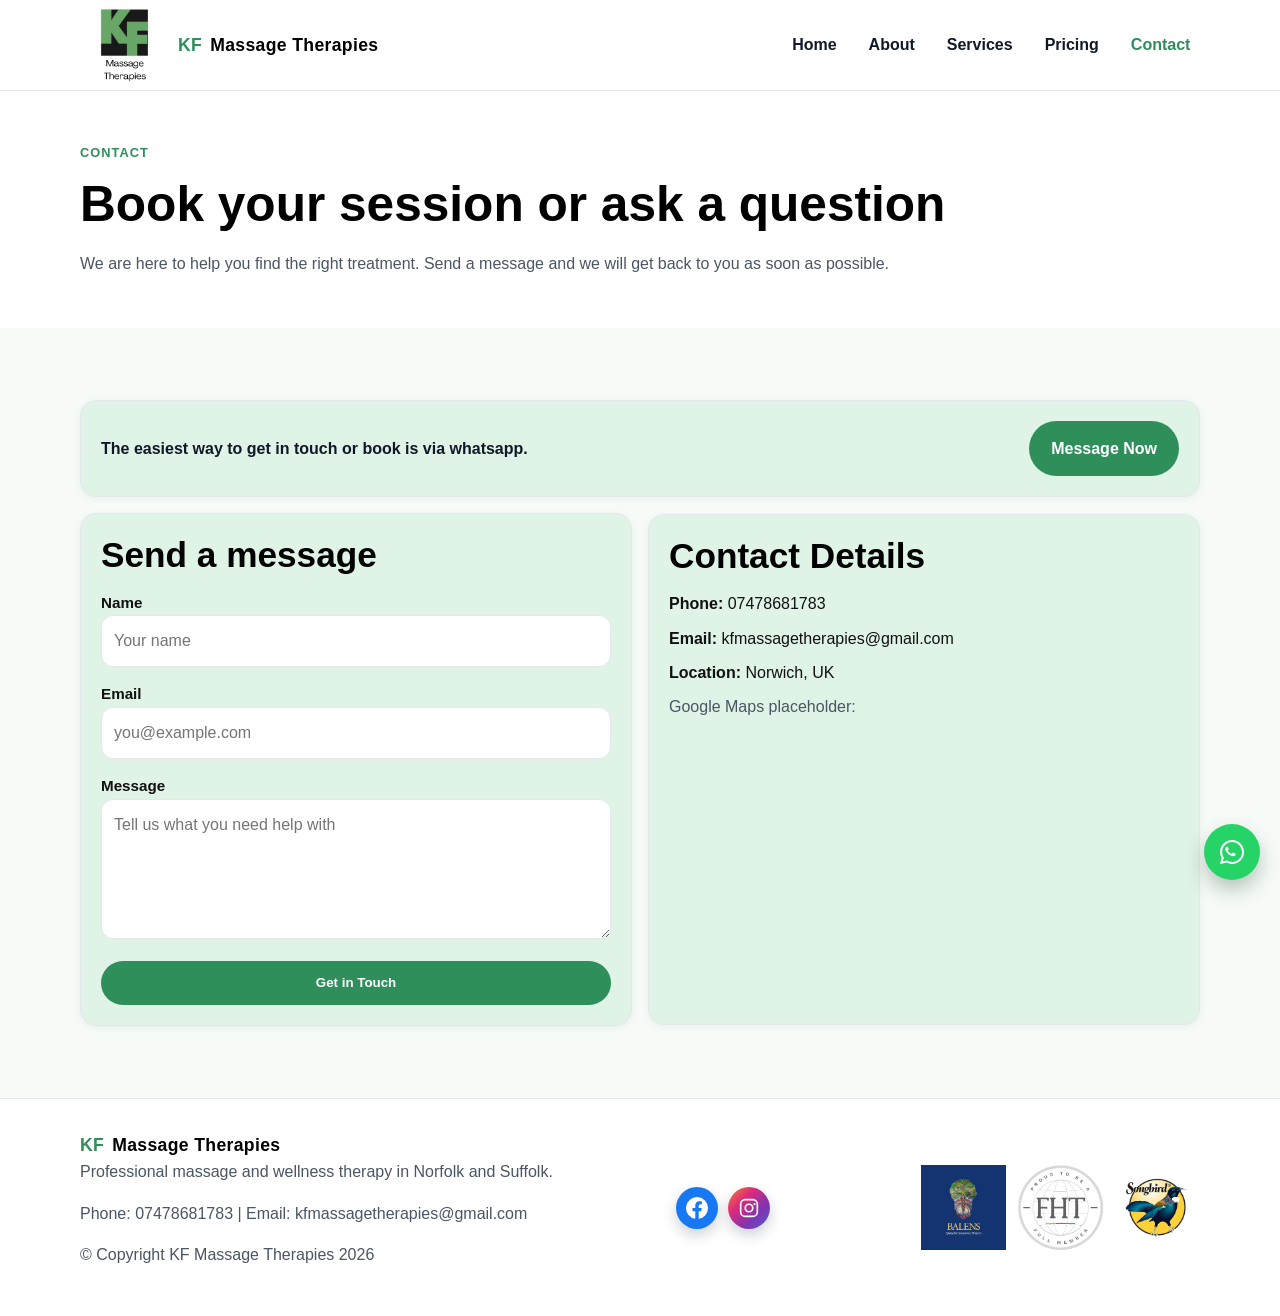
==== contact.html @ a772cd02 "kf massage massage" ====
<!doctype html>
<html lang="en-GB">
  <head>
    <meta charset="UTF-8" />
    <meta name="viewport" content="width=device-width, initial-scale=1.0" />
    <title>Contact | KF Massage Therapies</title>
    <meta
      name="description"
      content="Contact KF Massage Therapies to book a session or ask any questions about treatments."
    />
    <link rel="canonical" href="https://kfmassagetherapies.co.uk/contact.html" />
    <link rel="icon" type="image/x-icon" href="favicon.ico" />
    <link rel="icon" type="image/svg+xml" href="favicon.svg" />
    <link rel="icon" type="image/png" sizes="96x96" href="favicon-96x96.png" />
    <link rel="apple-touch-icon" sizes="180x180" href="apple-touch-icon.png" />
    <link rel="manifest" href="site.webmanifest" />
    <meta property="og:type" content="website" />
    <meta property="og:site_name" content="KF Massage Therapies" />
    <meta property="og:title" content="Contact | KF Massage Therapies" />
    <meta
      property="og:description"
      content="Contact KF Massage Therapies to book a session or ask any questions about treatments."
    />
    <meta property="og:url" content="https://kfmassagetherapies.co.uk/contact.html" />
    <meta
      property="og:image"
      content="https://kfmassagetherapies.co.uk/apple-touch-icon.png"
    />
    <meta name="twitter:card" content="summary_large_image" />
    <meta name="twitter:title" content="Contact | KF Massage Therapies" />
    <meta
      name="twitter:description"
      content="Contact KF Massage Therapies to book a session or ask any questions about treatments."
    />
    <meta
      name="twitter:image"
      content="https://kfmassagetherapies.co.uk/apple-touch-icon.png"
    />
    <link rel="stylesheet" href="styles.css" />
  </head>
  <body>
    <header class="site-header">
      <div class="container nav-wrap">
        <a class="logo" href="index.html"
          ><img class="logo-mark" src="logo.jpg" alt="KF Massage Therapies logo" />
          <span class="brand-kf">KF</span> <span class="brand-name">Massage Therapies</span></a
        >
        <button class="menu-toggle" aria-label="Toggle navigation menu" aria-expanded="false">
          <span></span><span></span><span></span>
        </button>
        <ul class="nav-links">
          <li><a href="index.html">Home</a></li>
          <li><a href="about.html">About</a></li>
          <li class="nav-item-with-submenu">
            <a class="services-parent-link" href="services.html">Services</a>
            <ul class="submenu">
              <li><a href="sports-massage.html">Sports Massage</a></li>
              <li><a href="deep-tissue-massage.html">Deep Tissue Massage</a></li>
              <li><a href="indian-head-massage.html">Indian Head Massage</a></li>
              <li><a href="dry-cupping-therapy.html">Dry Cupping Therapy</a></li>
              <li><a href="lymphoedema-management.html">Lymphoedema Management</a></li>
              <li><a href="traditional-thai-foot-massage.html">Traditional Thai Foot Massage</a></li>
            </ul>
          </li>
          <li><a href="pricing.html">Pricing</a></li>
          <li><a class="active" href="contact.html">Contact</a></li>
        </ul>
      </div>
    </header>

    <main>
      <section class="hero">
        <div class="container">
          <span class="eyebrow reveal">Contact</span>
          <h1 class="reveal">Book your session or ask a question</h1>
          <p class="reveal">
            We are here to help you find the right treatment. Send a message and we will get back
            to you as soon as possible.
          </p>
        </div>
      </section>

      <section class="section section-soft">
        <div class="container">
          <article class="card reveal contact-whatsapp-card">
            <p class="contact-whatsapp-text">The easiest way to get in touch or book is via whatsapp.</p>
            <a class="btn btn-primary" href="https://wa.me/447478681783" target="_blank" rel="noopener noreferrer"
              >Message Now</a
            >
          </article>
          <div class="grid grid-2">
          <div class="card reveal">
            <h2>Send a message</h2>
            <form action="#" method="post">
              <div>
                <label for="name">Name</label>
                <input id="name" name="name" type="text" placeholder="Your name" required />
              </div>
              <div>
                <label for="email">Email</label>
                <input
                  id="email"
                  name="email"
                  type="email"
                  placeholder="you@example.com"
                  required
                />
              </div>
              <div>
                <label for="message">Message</label>
                <textarea
                  id="message"
                  name="message"
                  placeholder="Tell us what you need help with"
                  required
                ></textarea>
              </div>
              <button class="btn btn-primary" type="submit">Get in Touch</button>
            </form>
          </div>

          <aside class="card reveal">
            <h2>Contact Details</h2>
            <ul class="contact-list">
              <li><strong>Phone:</strong> 07478681783</li>
              <li><strong>Email:</strong> kfmassagetherapies@gmail.com</li>
              <li><strong>Location:</strong> Norwich, UK</li>
            </ul>
            <p>Google Maps placeholder:</p>
            <iframe
              class="map-embed"
              title="Google Maps location placeholder"
              loading="lazy"
              referrerpolicy="no-referrer-when-downgrade"
              src="https://www.google.com/maps?q=Norwich+UK&output=embed"
            ></iframe>
          </aside>
          </div>
        </div>
      </section>

    </main>

    <footer class="site-footer">
      <div class="container footer-grid">
        <div>
          <a class="logo" href="index.html"
            ><span class="brand-kf">KF</span> <span class="brand-name">Massage Therapies</span></a
          >
          <p>Professional massage and wellness therapy in Norfolk and Suffolk.</p>
          <p>Phone: 07478681783 | Email: kfmassagetherapies@gmail.com</p>
          <p>&copy; Copyright KF Massage Therapies 2026</p>
        </div>
        <div class="footer-social">
          <a
            class="social-link facebook"
            href="https://www.facebook.com/KFMassageTherapies/"
            target="_blank"
            rel="noopener noreferrer"
            aria-label="Visit KF Massage Therapies on Facebook"
          >
            <svg viewBox="0 0 24 24" aria-hidden="true" focusable="false">
              <path
                fill="currentColor"
                d="M24 12a12 12 0 1 0-13.88 11.86v-8.39H7.08V12h3.04V9.36c0-3 1.79-4.66 4.53-4.66 1.31 0 2.68.23 2.68.23v2.95h-1.51c-1.49 0-1.95.93-1.95 1.87V12h3.32l-.53 3.47h-2.79v8.39A12 12 0 0 0 24 12z"
              ></path>
            </svg>
          </a>
          <a
            class="social-link instagram"
            href="https://www.instagram.com/kfmassagetherapies"
            target="_blank"
            rel="noopener noreferrer"
            aria-label="Visit KF Massage Therapies on Instagram"
          >
            <svg viewBox="0 0 24 24" aria-hidden="true" focusable="false">
              <path
                fill="currentColor"
                d="M7.75 2h8.5A5.75 5.75 0 0 1 22 7.75v8.5A5.75 5.75 0 0 1 16.25 22h-8.5A5.75 5.75 0 0 1 2 16.25v-8.5A5.75 5.75 0 0 1 7.75 2zm0 1.8A3.95 3.95 0 0 0 3.8 7.75v8.5a3.95 3.95 0 0 0 3.95 3.95h8.5a3.95 3.95 0 0 0 3.95-3.95v-8.5a3.95 3.95 0 0 0-3.95-3.95h-8.5z"
              ></path>
              <path
                fill="currentColor"
                d="M12 7a5 5 0 1 1 0 10 5 5 0 0 1 0-10zm0 1.8A3.2 3.2 0 1 0 12 15.2 3.2 3.2 0 0 0 12 8.8zM18 6.6a1.2 1.2 0 1 1 0 2.4 1.2 1.2 0 0 1 0-2.4z"
              ></path>
            </svg>
          </a>
        </div>
        <div class="footer-badges">
          <img src="balenslogo.webp" alt="Balens logo" />
          <img src="fhtlogo.png" alt="FHT logo" />
          <img src="songbirdlogo.webp" alt="Songbird logo" />
        </div>
      </div>
    </footer>

    <script src="script.js"></script>
  </body>
</html>
---- styles.css ----
:root {
  --bg: #ffffff;
  --surface: #f7fbf8;
  --text: #111111;
  --muted: #4b5563;
  --accent: #2f8f5b;
  --accent-dark: #256f47;
  --border: #e5e7eb;
  --shadow: 0 10px 24px rgba(17, 24, 39, 0.08);
  --radius: 16px;
  --max-width: 1120px;
}

*,
*::before,
*::after {
  box-sizing: border-box;
}

html {
  scroll-behavior: smooth;
}

body {
  margin: 0;
  font-family: "Inter", "Segoe UI", Roboto, Arial, sans-serif;
  background: var(--bg);
  color: var(--text);
  line-height: 1.6;
}

img {
  max-width: 100%;
  display: block;
}

a {
  color: var(--accent);
  text-decoration: none;
  transition: color 0.25s ease;
}

a:hover {
  color: var(--accent-dark);
}

.container {
  width: min(100% - 2rem, var(--max-width));
  margin-inline: auto;
}

.section {
  padding: 4.5rem 0;
}

.section-soft {
  background: var(--surface);
}

h1,
h2,
h3 {
  color: #000000;
  line-height: 1.2;
  margin-top: 0;
}

h1 {
  font-size: clamp(2rem, 6vw, 3.1rem);
  margin-bottom: 1rem;
}

.hero-title-small {
  font-size: clamp(1.6rem, 4.8vw, 2.35rem);
}

h2 {
  font-size: clamp(1.6rem, 4vw, 2.2rem);
  margin-bottom: 0.85rem;
}

h3 {
  font-size: 1.2rem;
  margin-bottom: 0.5rem;
}

p {
  margin-top: 0;
  color: var(--muted);
}

.eyebrow {
  display: inline-block;
  margin-bottom: 0.75rem;
  color: var(--accent);
  font-weight: 700;
  letter-spacing: 0.08em;
  text-transform: uppercase;
  font-size: 0.8rem;
}

.btn {
  display: inline-block;
  padding: 0.8rem 1.25rem;
  border-radius: 999px;
  border: 2px solid transparent;
  font-weight: 600;
  transition: transform 0.2s ease, box-shadow 0.2s ease, background-color 0.2s ease;
  cursor: pointer;
}

.btn-primary {
  background: var(--accent);
  color: #ffffff;
}

.btn-primary:hover {
  background: var(--accent-dark);
  color: #ffffff;
  transform: translateY(-1px);
  box-shadow: 0 8px 18px rgba(37, 111, 71, 0.28);
}

.btn-outline {
  background: transparent;
  border-color: var(--accent);
  color: var(--accent);
}

.btn-outline:hover {
  background: rgba(47, 143, 91, 0.1);
  transform: translateY(-1px);
}

.site-header {
  position: sticky;
  top: 0;
  z-index: 20;
  background: rgba(255, 255, 255, 0.95);
  backdrop-filter: blur(8px);
  border-bottom: 1px solid var(--border);
}

.nav-wrap {
  display: flex;
  align-items: center;
  justify-content: space-between;
  min-height: 72px;
}

.logo {
  color: #000;
  font-size: 1.1rem;
  font-weight: 800;
  letter-spacing: 0.02em;
  display: inline-flex;
  align-items: center;
  gap: 0.5rem;
}

.logo-mark {
  width: 90px;
  height: 90px;
  object-fit: contain;
  border-radius: 8px;
}

.logo .brand-kf {
  color: var(--accent);
}

.logo .brand-name {
  color: #000;
}

.menu-toggle {
  border: 0;
  background: transparent;
  padding: 0.35rem;
  display: inline-flex;
  flex-direction: column;
  gap: 0.25rem;
}

.menu-toggle span {
  width: 25px;
  height: 2px;
  border-radius: 2px;
  background: #111827;
}

.nav-links {
  list-style: none;
  margin: 0;
  padding: 0;
  position: absolute;
  left: 0;
  right: 0;
  top: 72px;
  background: #ffffff;
  border-bottom: 1px solid var(--border);
  display: none;
}

.nav-links.open {
  display: block;
}

.nav-links a {
  display: block;
  padding: 0.95rem 1rem;
  font-weight: 600;
  color: #111827;
}

.nav-item-with-submenu {
  position: relative;
}

.submenu-toggle {
  display: none;
}

.submenu {
  list-style: none;
  margin: 0;
  padding: 0;
  display: none;
  background: #f8fbf9;
  border-top: 1px solid var(--border);
}

.submenu.open {
  display: block;
}

.submenu a {
  padding-left: 1.8rem;
  font-size: 0.95rem;
}

.nav-links a:hover,
.nav-links a.active {
  color: var(--accent);
}

.hero {
  padding: 3rem 0 2.2rem;
}

.hero-grid {
  display: grid;
  gap: 1.5rem;
}

.hero-card {
  background: linear-gradient(140deg, #eef8f1, #f8fbff);
  border: 1px solid var(--border);
  border-radius: var(--radius);
  box-shadow: var(--shadow);
  padding: 1.6rem;
  transition: background-color 0.25s ease, transform 0.25s ease;
}

.hero-card:hover {
  background: #c4e8d1;
  transform: translateY(-2px);
}

.cta-row {
  display: flex;
  flex-wrap: wrap;
  gap: 0.75rem;
  margin-top: 1.3rem;
}

.grid {
  display: grid;
  gap: 1rem;
}

.grid-2 {
  grid-template-columns: 1fr;
}

.grid-3 {
  grid-template-columns: 1fr;
}

.card {
  border: 1px solid var(--border);
  border-radius: var(--radius);
  background: #dff3e6;
  padding: 1.25rem;
  box-shadow: 0 2px 8px rgba(15, 23, 42, 0.05);
  transition: transform 0.25s ease, box-shadow 0.25s ease;
}

.card:hover {
  background: #c4e8d1;
  transform: translateY(-4px);
  box-shadow: var(--shadow);
}

.icon {
  width: 46px;
  height: 46px;
  display: grid;
  place-items: center;
  border-radius: 12px;
  background: rgba(47, 143, 91, 0.12);
  color: var(--accent-dark);
  margin-bottom: 0.8rem;
  font-weight: 700;
}

.pricing-table {
  display: grid;
  gap: 1rem;
}

.price-card {
  border: 1px solid var(--border);
  border-radius: var(--radius);
  background: #dff3e6;
  padding: 1.2rem;
  box-shadow: 0 2px 8px rgba(15, 23, 42, 0.05);
  transition: transform 0.25s ease, box-shadow 0.25s ease, background-color 0.25s ease;
}

.price-card:hover {
  background: #c4e8d1;
  transform: translateY(-4px);
  box-shadow: var(--shadow);
}

.price {
  font-size: 1.8rem;
  font-weight: 800;
  color: #000;
}

.contact-list {
  list-style: none;
  margin: 0;
  padding: 0;
}

.contact-list li {
  margin-bottom: 0.55rem;
}

form {
  display: grid;
  gap: 0.9rem;
}

label {
  font-weight: 600;
  font-size: 0.95rem;
}

input,
textarea {
  width: 100%;
  border: 1px solid var(--border);
  border-radius: 12px;
  font: inherit;
  padding: 0.75rem;
}

input:focus,
textarea:focus {
  outline: 2px solid rgba(47, 143, 91, 0.3);
  border-color: var(--accent);
}

textarea {
  min-height: 140px;
  resize: vertical;
}

.map-embed {
  border: 0;
  width: 100%;
  min-height: 260px;
  border-radius: var(--radius);
}

.contact-whatsapp-card {
  margin-bottom: 1rem;
  display: flex;
  align-items: center;
  justify-content: space-between;
  gap: 0.75rem;
}

.contact-whatsapp-text {
  margin: 0;
  font-size: 1rem;
  color: #111827;
  font-weight: 600;
}

@media (max-width: 620px) {
  .contact-whatsapp-card {
    flex-wrap: wrap;
  }

  .contact-whatsapp-text {
    font-size: 0.95rem;
  }
}

.cta-banner {
  border-radius: var(--radius);
  background: linear-gradient(120deg, #1f7c4a, #3ea56d);
  color: #fff;
  padding: 2rem;
  box-shadow: var(--shadow);
}

.cta-banner p {
  color: rgba(255, 255, 255, 0.9);
}

.site-footer {
  border-top: 1px solid var(--border);
  padding: 2rem 0;
}

.footer-grid {
  display: grid;
  gap: 1rem;
}

.footer-links a {
  margin-right: 0.8rem;
  font-weight: 600;
}

.footer-badges {
  display: flex;
  align-items: center;
  justify-content: flex-start;
  flex-wrap: wrap;
  gap: 0.75rem;
}

.footer-badges img {
  height: 85px;
  width: auto;
  object-fit: contain;
}

.footer-social {
  display: flex;
  align-items: center;
  gap: 0.6rem;
}

.social-link {
  width: 42px;
  height: 42px;
  border-radius: 50%;
  display: grid;
  place-items: center;
  color: #ffffff;
  box-shadow: 0 6px 14px rgba(17, 24, 39, 0.2);
  transition: transform 0.2s ease, box-shadow 0.2s ease, opacity 0.2s ease;
}

.social-link svg {
  width: 22px;
  height: 22px;
}

.social-link.facebook {
  background: #1877f2;
}

.social-link.instagram {
  background: linear-gradient(135deg, #f58529, #dd2a7b, #8134af, #515bd4);
}

.social-link:hover {
  transform: translateY(-2px);
  box-shadow: 0 10px 18px rgba(17, 24, 39, 0.26);
  opacity: 0.95;
}

.reveal {
  opacity: 0;
  transform: translateY(16px);
  transition: opacity 0.65s ease, transform 0.65s ease;
}

.reveal.visible {
  opacity: 1;
  transform: translateY(0);
}

@media (max-width: 759px) {
  .logo-mark {
    width: 56px;
    height: 56px;
  }

  .footer-badges img {
    height: 52px;
  }
}

.whatsapp-float {
  position: fixed;
  right: 1rem;
  bottom: 1rem;
  z-index: 30;
  background: #25d366;
  color: #ffffff;
  width: 56px;
  height: 56px;
  display: grid;
  place-items: center;
  border-radius: 50%;
  box-shadow: 0 10px 20px rgba(10, 60, 30, 0.28);
  transition: transform 0.2s ease, box-shadow 0.2s ease, background-color 0.2s ease;
}

.whatsapp-float svg {
  width: 30px;
  height: 30px;
}

.whatsapp-float:hover {
  background: #1fb85a;
  color: #ffffff;
  transform: translateY(-2px);
  box-shadow: 0 12px 24px rgba(10, 60, 30, 0.34);
}

@media (min-width: 760px) {
  .menu-toggle {
    display: none;
  }

  .nav-links {
    position: static;
    display: flex;
    gap: 0.8rem;
    border: 0;
    background: transparent;
  }

  .nav-links a {
    padding: 0.4rem 0.6rem;
  }

  .submenu {
    position: absolute;
    min-width: 270px;
    top: 100%;
    left: 0;
    background: #ffffff;
    border: 1px solid var(--border);
    border-radius: 12px;
    box-shadow: var(--shadow);
    padding: 0.35rem 0;
  }

  .submenu a {
    padding: 0.45rem 0.75rem;
    font-size: 0.92rem;
  }

  .nav-item-with-submenu:hover .submenu,
  .nav-item-with-submenu:focus-within .submenu {
    display: block;
  }

  .hero-grid,
  .grid-2 {
    grid-template-columns: repeat(2, minmax(0, 1fr));
    align-items: center;
  }

  .grid-3,
  .pricing-table {
    grid-template-columns: repeat(3, minmax(0, 1fr));
  }

  .footer-grid {
    grid-template-columns: 1.4fr auto 1fr;
    align-items: center;
  }

  .footer-social {
    justify-content: center;
  }

  .footer-badges {
    justify-content: flex-end;
  }

  .whatsapp-float {
    right: 1.25rem;
    bottom: 1.25rem;
  }

  .lymphoedema-layout.grid-2 {
    align-items: stretch;
  }
}

.lymphoedema-copy p,
.lymphoedema-copy li {
  color: #111111;
}

.about-profile-grid {
  align-items: start;
}

.lymphoedema-media {
  display: flex;
  flex-direction: column;
  gap: 1rem;
  min-height: 100%;
}

.lymphoedema-media-frame {
  flex: 1 1 0;
  min-height: 0;
  overflow: hidden;
  border-radius: 12px;
  min-height: 160px;
}

.lymphoedema-media-frame img {
  width: 100%;
  height: 100%;
  object-fit: cover;
  object-position: center;
}

@media (min-width: 760px) {
  .lymphoedema-media-frame {
    min-height: 0;
  }
}
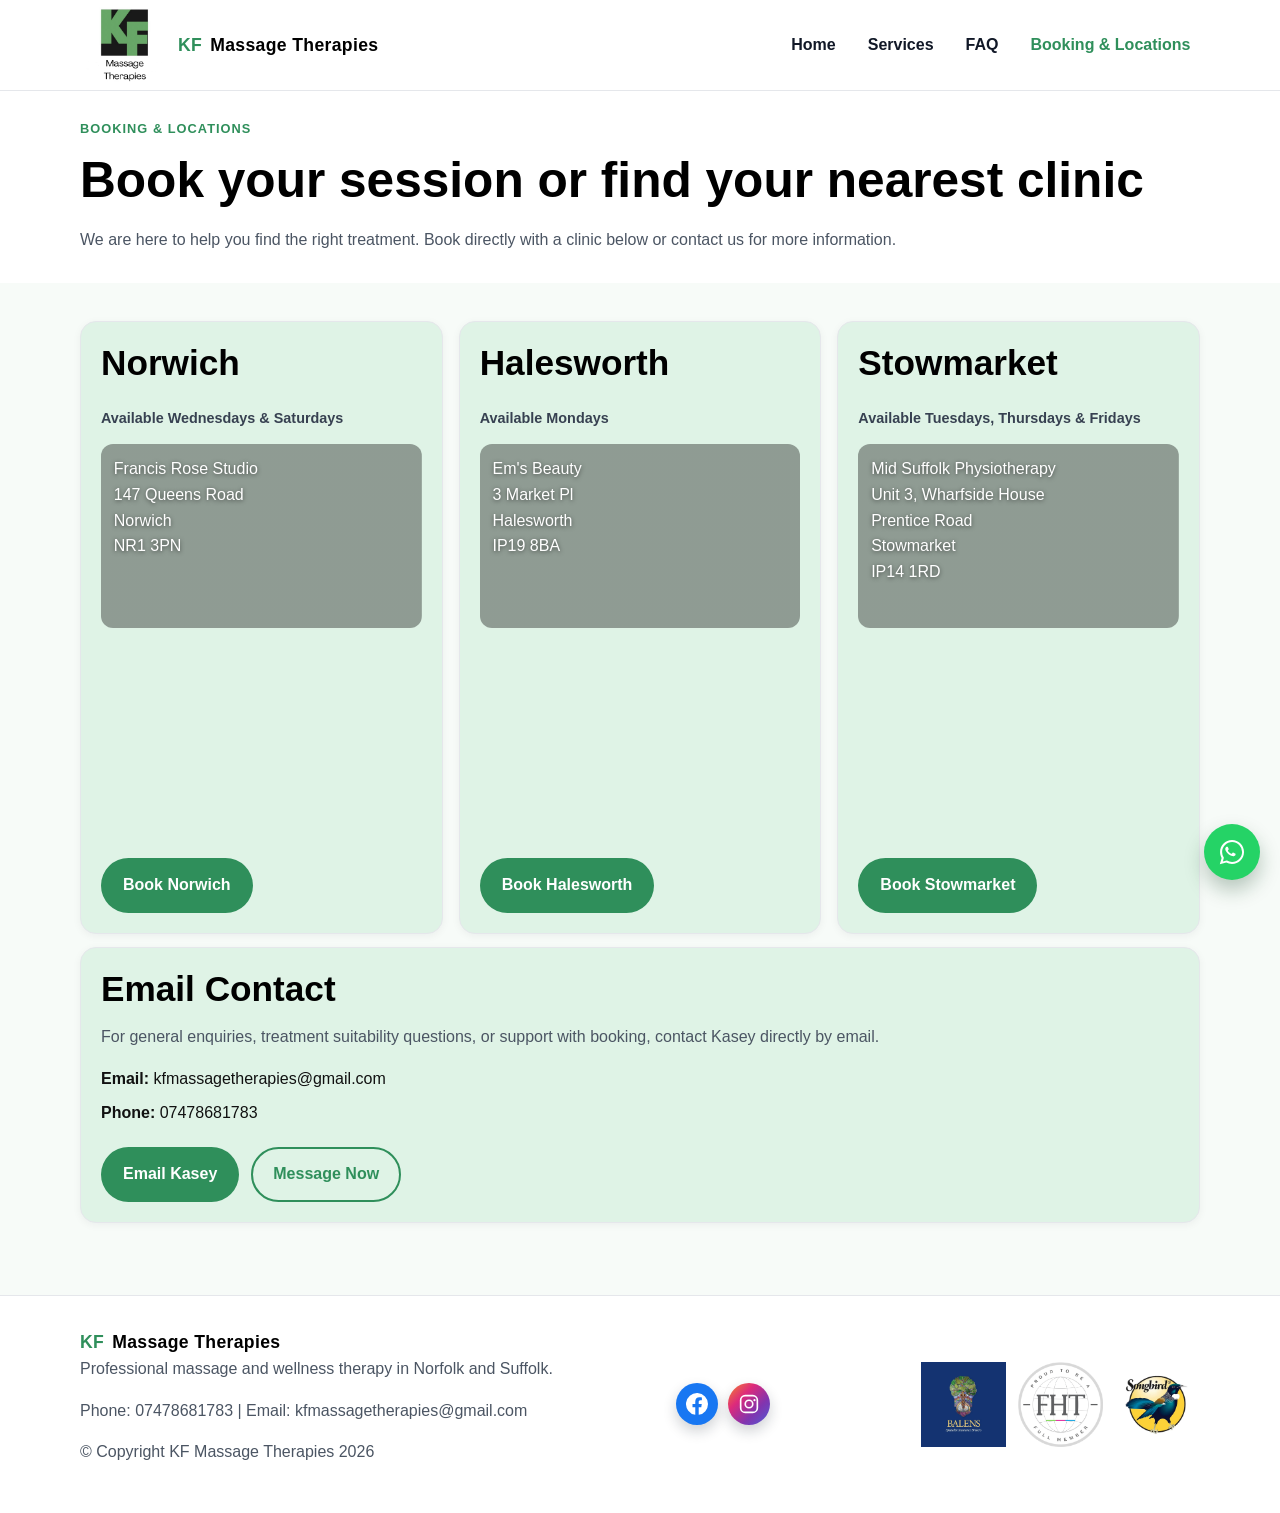
==== commit 562bcce5: "kasey website update" ====
--- a/contact.html
+++ b/contact.html
@@ -3,10 +3,10 @@
   <head>
     <meta charset="UTF-8" />
     <meta name="viewport" content="width=device-width, initial-scale=1.0" />
-    <title>Contact | KF Massage Therapies</title>
+    <title>Booking &amp; Locations | KF Massage Therapies</title>
     <meta
       name="description"
-      content="Contact KF Massage Therapies to book a session or ask any questions about treatments."
+      content="Booking and locations for KF Massage Therapies in Norwich, Halesworth, and Stowmarket."
     />
     <link rel="canonical" href="https://kfmassagetherapies.co.uk/contact.html" />
     <link rel="icon" type="image/x-icon" href="favicon.ico" />
@@ -16,10 +16,10 @@
     <link rel="manifest" href="site.webmanifest" />
     <meta property="og:type" content="website" />
     <meta property="og:site_name" content="KF Massage Therapies" />
-    <meta property="og:title" content="Contact | KF Massage Therapies" />
+    <meta property="og:title" content="Booking &amp; Locations | KF Massage Therapies" />
     <meta
       property="og:description"
-      content="Contact KF Massage Therapies to book a session or ask any questions about treatments."
+      content="Booking and locations for KF Massage Therapies in Norwich, Halesworth, and Stowmarket."
     />
     <meta property="og:url" content="https://kfmassagetherapies.co.uk/contact.html" />
     <meta
@@ -27,10 +27,10 @@
       content="https://kfmassagetherapies.co.uk/apple-touch-icon.png"
     />
     <meta name="twitter:card" content="summary_large_image" />
-    <meta name="twitter:title" content="Contact | KF Massage Therapies" />
+    <meta name="twitter:title" content="Booking &amp; Locations | KF Massage Therapies" />
     <meta
       name="twitter:description"
-      content="Contact KF Massage Therapies to book a session or ask any questions about treatments."
+      content="Booking and locations for KF Massage Therapies in Norwich, Halesworth, and Stowmarket."
     />
     <meta
       name="twitter:image"
@@ -50,7 +50,7 @@
         </button>
         <ul class="nav-links">
           <li><a href="index.html">Home</a></li>
-          <li><a href="about.html">About</a></li>
+          
           <li class="nav-item-with-submenu">
             <a class="services-parent-link" href="services.html">Services</a>
             <ul class="submenu">
@@ -62,8 +62,8 @@
               <li><a href="traditional-thai-foot-massage.html">Traditional Thai Foot Massage</a></li>
             </ul>
           </li>
-          <li><a href="pricing.html">Pricing</a></li>
-          <li><a class="active" href="contact.html">Contact</a></li>
+          <li><a href="faq.html">FAQ</a></li>
+          <li><a class="active" href="contact.html">Booking &amp; Locations</a></li>
         </ul>
       </div>
     </header>
@@ -71,71 +71,116 @@
     <main>
       <section class="hero">
         <div class="container">
-          <span class="eyebrow reveal">Contact</span>
-          <h1 class="reveal">Book your session or ask a question</h1>
+          <span class="eyebrow reveal">Booking &amp; Locations</span>
+          <h1 class="reveal">Book your session or find your nearest clinic</h1>
           <p class="reveal">
-            We are here to help you find the right treatment. Send a message and we will get back
-            to you as soon as possible.
+            We are here to help you find the right treatment. Book directly with a clinic below or
+            contact us for more information.
           </p>
         </div>
       </section>
 
       <section class="section section-soft">
         <div class="container">
-          <article class="card reveal contact-whatsapp-card">
-            <p class="contact-whatsapp-text">The easiest way to get in touch or book is via whatsapp.</p>
-            <a class="btn btn-primary" href="https://wa.me/447478681783" target="_blank" rel="noopener noreferrer"
-              >Message Now</a
-            >
+          <div class="grid grid-3">
+            <article class="card reveal location-card">
+              <h2>Norwich</h2>
+              <p class="location-availability">Available Wednesdays &amp; Saturdays</p>
+              <p class="location-address location-address-norwich">
+                Francis Rose Studio<br />
+                147 Queens Road<br />
+                Norwich<br />
+                NR1 3PN
+              </p>
+              <iframe
+                class="map-embed location-map"
+                title="Map for Norwich clinic location"
+                loading="lazy"
+                referrerpolicy="no-referrer-when-downgrade"
+                src="https://www.google.com/maps?q=147+Queens+Road+Norwich+NR1+3PN&output=embed"
+              ></iframe>
+              <a
+                class="btn btn-primary"
+                href="https://www.treatwell.co.uk/place/francis-rose-studio/"
+                target="_blank"
+                rel="noopener noreferrer"
+                >Book Norwich</a
+              >
+            </article>
+
+            <article class="card reveal location-card">
+              <h2>Halesworth</h2>
+              <p class="location-availability">Available Mondays</p>
+              <p class="location-address location-address-halesworth">
+                Em's Beauty<br />
+                3 Market Pl<br />
+                Halesworth<br />
+                IP19 8BA
+              </p>
+              <iframe
+                class="map-embed location-map"
+                title="Map for Halesworth clinic location"
+                loading="lazy"
+                referrerpolicy="no-referrer-when-downgrade"
+                src="https://www.google.com/maps?q=3+Market+Place+Halesworth+IP19+8BA&output=embed"
+              ></iframe>
+              <a
+                class="btn btn-primary"
+                href="https://emsbeautyx.setmore.com/"
+                target="_blank"
+                rel="noopener noreferrer"
+                >Book Halesworth</a
+              >
+            </article>
+
+            <article class="card reveal location-card">
+              <h2>Stowmarket</h2>
+              <p class="location-availability">Available Tuesdays, Thursdays &amp; Fridays</p>
+              <p class="location-address location-address-stowmarket">
+                Mid Suffolk Physiotherapy<br />
+                Unit 3, Wharfside House<br />
+                Prentice Road<br />
+                Stowmarket<br />
+                IP14 1RD
+              </p>
+              <iframe
+                class="map-embed location-map"
+                title="Map for Stowmarket clinic location"
+                loading="lazy"
+                referrerpolicy="no-referrer-when-downgrade"
+                src="https://www.google.com/maps?q=Unit+3+Wharfside+House+Prentice+Road+Stowmarket+IP14+1RD&output=embed"
+              ></iframe>
+              <a
+                class="btn btn-primary"
+                href="https://www.midsuffolkphysiotherapy.co.uk/book-an-appointment/"
+                target="_blank"
+                rel="noopener noreferrer"
+                >Book Stowmarket</a
+              >
+            </article>
+          </div>
+
+          <article class="card reveal contact-email-card">
+            <h2>Email Contact</h2>
+            <p>
+              For general enquiries, treatment suitability questions, or support with booking,
+              contact Kasey directly by email.
+            </p>
+            <ul class="contact-list">
+              <li><strong>Email:</strong> kfmassagetherapies@gmail.com</li>
+              <li><strong>Phone:</strong> 07478681783</li>
+            </ul>
+            <div class="cta-row">
+              <a class="btn btn-primary" href="mailto:kfmassagetherapies@gmail.com">Email Kasey</a>
+              <a
+                class="btn btn-outline"
+                href="https://wa.me/447478681783"
+                target="_blank"
+                rel="noopener noreferrer"
+                >Message Now</a
+              >
+            </div>
           </article>
-          <div class="grid grid-2">
-          <div class="card reveal">
-            <h2>Send a message</h2>
-            <form action="#" method="post">
-              <div>
-                <label for="name">Name</label>
-                <input id="name" name="name" type="text" placeholder="Your name" required />
-              </div>
-              <div>
-                <label for="email">Email</label>
-                <input
-                  id="email"
-                  name="email"
-                  type="email"
-                  placeholder="you@example.com"
-                  required
-                />
-              </div>
-              <div>
-                <label for="message">Message</label>
-                <textarea
-                  id="message"
-                  name="message"
-                  placeholder="Tell us what you need help with"
-                  required
-                ></textarea>
-              </div>
-              <button class="btn btn-primary" type="submit">Get in Touch</button>
-            </form>
-          </div>
-
-          <aside class="card reveal">
-            <h2>Contact Details</h2>
-            <ul class="contact-list">
-              <li><strong>Phone:</strong> 07478681783</li>
-              <li><strong>Email:</strong> kfmassagetherapies@gmail.com</li>
-              <li><strong>Location:</strong> Norwich, UK</li>
-            </ul>
-            <p>Google Maps placeholder:</p>
-            <iframe
-              class="map-embed"
-              title="Google Maps location placeholder"
-              loading="lazy"
-              referrerpolicy="no-referrer-when-downgrade"
-              src="https://www.google.com/maps?q=Norwich+UK&output=embed"
-            ></iframe>
-          </aside>
-          </div>
         </div>
       </section>
 
--- a/styles.css
+++ b/styles.css
@@ -53,6 +53,10 @@
   padding: 4.5rem 0;
 }
 
+main > .hero + .section {
+  padding-top: 2.4rem;
+}
+
 .section-soft {
   background: var(--surface);
 }
@@ -245,7 +249,7 @@
 }
 
 .hero {
-  padding: 3rem 0 2.2rem;
+  padding: 1.5rem 0 0.9rem;
 }
 
 .hero-grid {
@@ -385,6 +389,131 @@
   width: 100%;
   min-height: 260px;
   border-radius: var(--radius);
+}
+
+.location-card {
+  display: flex;
+  flex-direction: column;
+  gap: 0.75rem;
+}
+
+.location-availability {
+  margin: -0.2rem 0 0.1rem;
+  font-size: 0.9rem;
+  color: #374151;
+  font-weight: 600;
+}
+
+.location-map {
+  min-height: 190px;
+}
+
+.location-card .btn {
+  margin-top: auto;
+  align-self: flex-start;
+}
+
+.contact-email-card {
+  margin-top: 0.85rem;
+}
+
+.location-address {
+  min-height: 11.5rem;
+  color: #ffffff;
+  padding: 0.8rem;
+  border-radius: 12px;
+  background-size: cover;
+  background-position: center;
+  background-repeat: no-repeat;
+  overflow: hidden;
+  text-shadow: 0 1px 4px rgba(0, 0, 0, 0.55);
+}
+
+.location-address-norwich {
+  background-image: linear-gradient(rgba(0, 0, 0, 0.36), rgba(0, 0, 0, 0.36)),
+    url("images/massage-in-norwich.webp");
+  background-position: center bottom;
+}
+
+.location-address-halesworth {
+  background-image: linear-gradient(rgba(0, 0, 0, 0.36), rgba(0, 0, 0, 0.36)),
+    url("images/massage-in-halesworth.webp");
+}
+
+.location-address-stowmarket {
+  background-image: linear-gradient(rgba(0, 0, 0, 0.36), rgba(0, 0, 0, 0.36)),
+    url("images/massage-in-stowmarket.webp");
+}
+
+.services-page .service-bg-card {
+  color: #ffffff;
+  background-size: cover;
+  background-position: center;
+  background-repeat: no-repeat;
+  text-shadow: 0 1px 4px rgba(0, 0, 0, 0.6);
+  min-height: 285px;
+  display: flex;
+  flex-direction: column;
+}
+
+.services-page .services-overview-grid {
+  align-items: stretch;
+}
+
+.services-page .service-bg-card h2,
+.services-page .service-bg-card p {
+  color: #ffffff;
+}
+
+.services-page .service-card-link {
+  display: block;
+  color: inherit;
+  text-decoration: none;
+  height: 100%;
+}
+
+.services-page .service-card-link:hover {
+  color: inherit;
+}
+
+.services-page .service-sports {
+  background-image: linear-gradient(rgba(0, 0, 0, 0.42), rgba(0, 0, 0, 0.42)),
+    url("images/blading.webp");
+}
+
+.services-page .service-deep {
+  background-image: linear-gradient(rgba(0, 0, 0, 0.42), rgba(0, 0, 0, 0.42)),
+    url("images/deep-tissue-massage.webp");
+}
+
+.services-page .service-indian {
+  background-image: linear-gradient(rgba(0, 0, 0, 0.42), rgba(0, 0, 0, 0.42)),
+    url("images/indian-head-massage.webp");
+}
+
+.services-page .service-cupping {
+  background-image: linear-gradient(rgba(0, 0, 0, 0.42), rgba(0, 0, 0, 0.42)),
+    url("images/dry-cupping-therapy.webp");
+}
+
+.services-page .service-lymphoedema {
+  background-image: linear-gradient(rgba(0, 0, 0, 0.42), rgba(0, 0, 0, 0.42)),
+    url("images/manual-lymphatic-drainage.webp");
+}
+
+.services-page .service-thai {
+  background-image: linear-gradient(rgba(0, 0, 0, 0.42), rgba(0, 0, 0, 0.42)),
+    url("images/thai-foot-massage.webp");
+}
+
+@media (max-width: 759px) {
+  .location-address {
+    min-height: auto;
+  }
+
+  .services-page .service-bg-card {
+    min-height: 235px;
+  }
 }
 
 .contact-whatsapp-card {
@@ -584,6 +713,10 @@
     align-items: center;
   }
 
+  .hero-grid.hero-grid-single {
+    grid-template-columns: 1fr;
+  }
+
   .grid-3,
   .pricing-table {
     grid-template-columns: repeat(3, minmax(0, 1fr));
@@ -618,7 +751,78 @@
 }
 
 .about-profile-grid {
-  align-items: start;
+  align-items: stretch;
+}
+
+.about-profile-grid > .card {
+  height: 100%;
+}
+
+.about-profile-card {
+  display: flex;
+  flex-direction: column;
+}
+
+.about-profile-actions {
+  display: flex;
+  flex-wrap: wrap;
+  gap: 0.75rem;
+  margin-top: 0.35rem;
+}
+
+.about-profile-image-card {
+  padding: 0;
+  overflow: hidden;
+}
+
+.about-profile-image {
+  width: 100%;
+  height: 100%;
+  object-fit: cover;
+}
+
+.home-services-overview {
+  align-items: stretch;
+}
+
+.home-services-list-card {
+  display: flex;
+  flex-direction: column;
+  gap: 1rem;
+}
+
+.home-services-list {
+  margin: 0;
+  padding-left: 1.2rem;
+  display: flex;
+  flex-direction: column;
+  gap: 0.45rem;
+}
+
+.home-services-list li {
+  color: #111111;
+  font-weight: 600;
+  font-size: 1.08rem;
+  line-height: 1.45;
+}
+
+.home-services-list-card .btn {
+  align-self: flex-start;
+  margin-top: auto;
+}
+
+.home-services-image-card {
+  padding: 0;
+  overflow: hidden;
+}
+
+.home-services-image {
+  width: 100%;
+  height: 100%;
+  min-height: 240px;
+  max-height: 340px;
+  object-fit: cover;
+  object-position: center;
 }
 
 .lymphoedema-media {
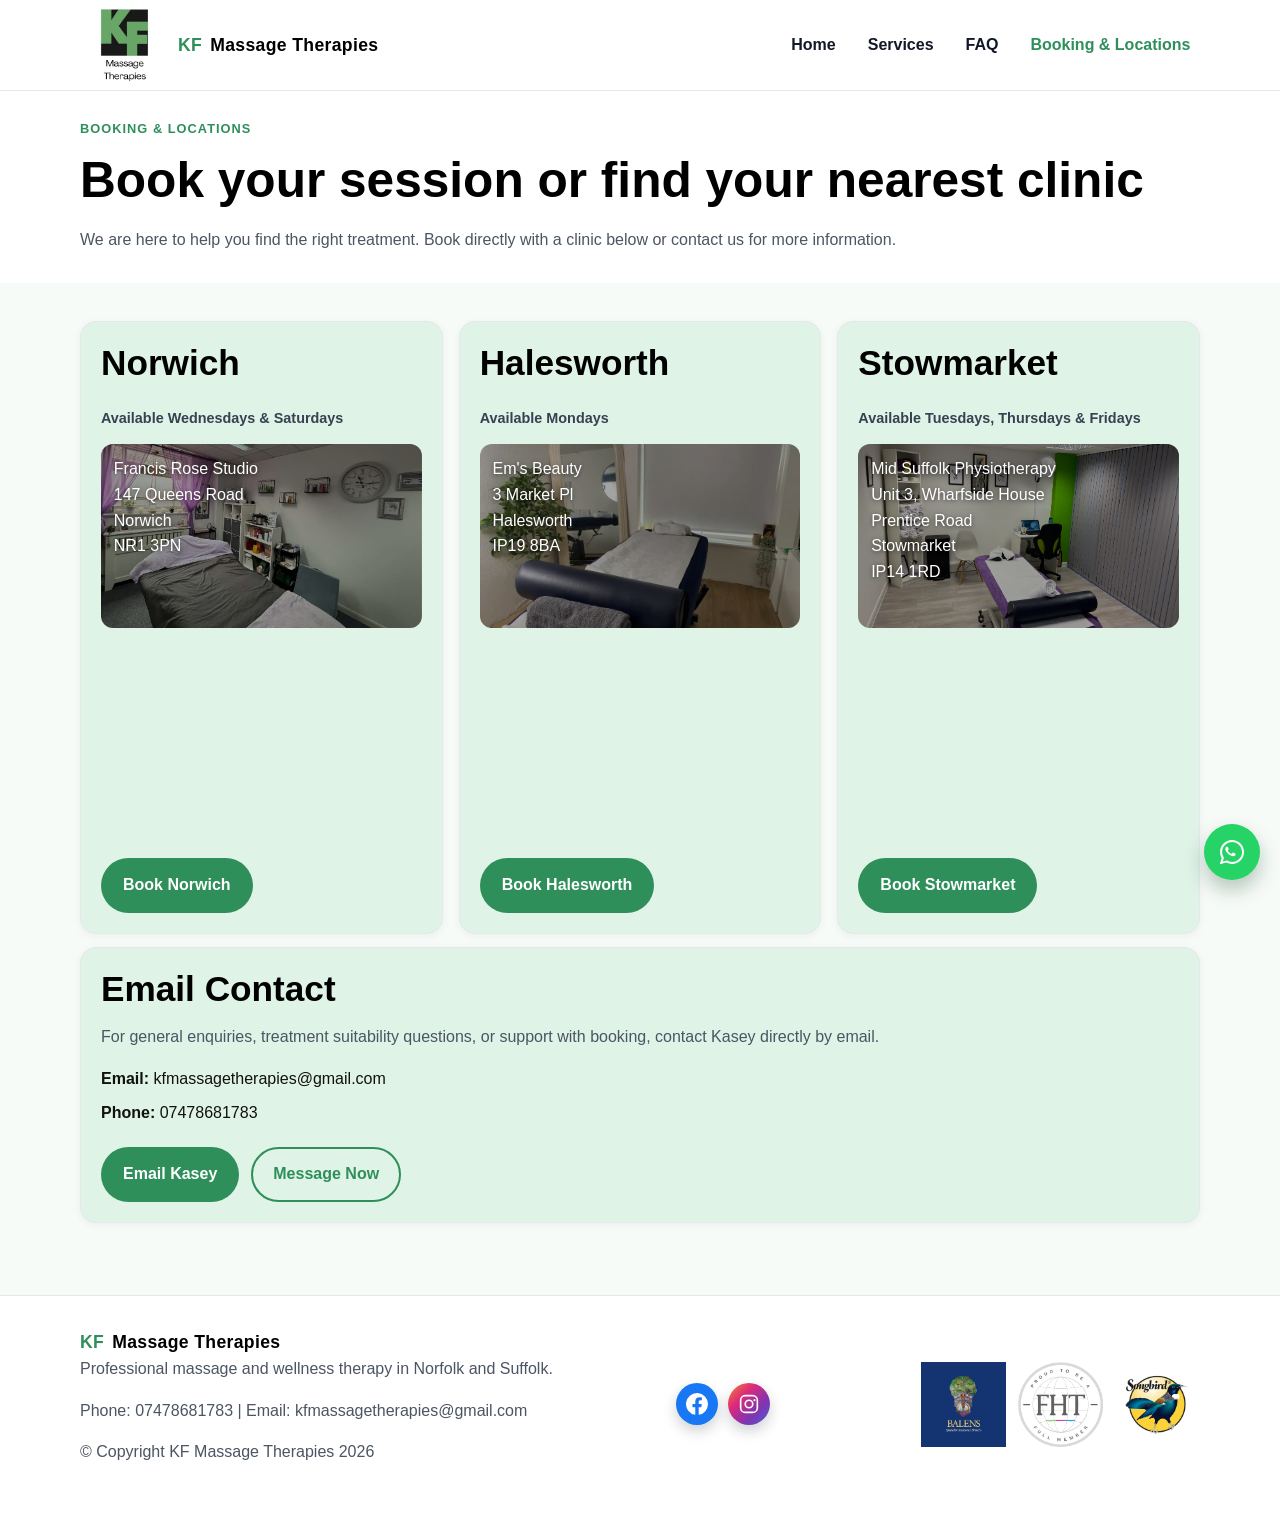
==== commit e86ac305: "kasey" ====
--- a/contact.html
+++ b/contact.html
@@ -24,7 +24,7 @@
     <meta property="og:url" content="https://kfmassagetherapies.co.uk/contact.html" />
     <meta
       property="og:image"
-      content="https://kfmassagetherapies.co.uk/apple-touch-icon.png"
+      content="https://kfmassagetherapies.co.uk/logo.jpg"
     />
     <meta name="twitter:card" content="summary_large_image" />
     <meta name="twitter:title" content="Booking &amp; Locations | KF Massage Therapies" />
@@ -34,7 +34,7 @@
     />
     <meta
       name="twitter:image"
-      content="https://kfmassagetherapies.co.uk/apple-touch-icon.png"
+      content="https://kfmassagetherapies.co.uk/logo.jpg"
     />
     <link rel="stylesheet" href="styles.css" />
   </head>
--- a/styles.css
+++ b/styles.css
@@ -513,6 +513,10 @@
 
   .services-page .service-bg-card {
     min-height: 235px;
+  }
+
+  .lymphoedema-layout .lymphoedema-media {
+    order: -1;
   }
 }
 
@@ -825,6 +829,11 @@
   object-position: center;
 }
 
+.home-testimonials-section {
+  padding-top: 2.8rem;
+  padding-bottom: 2.8rem;
+}
+
 .lymphoedema-media {
   display: flex;
   flex-direction: column;
